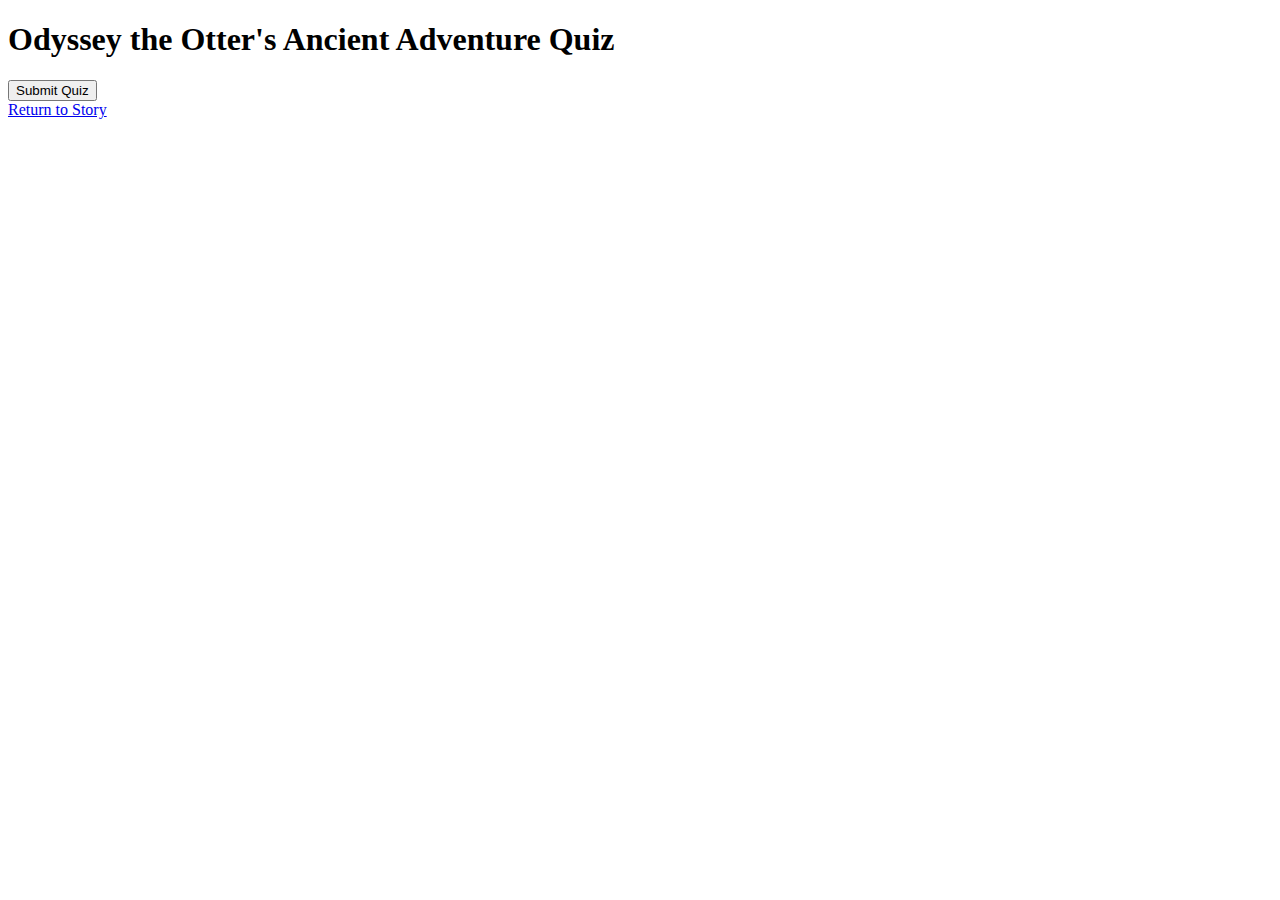
==== quiz.html @ b39ae332 "Create quiz.html" ====
<!DOCTYPE html>
<html lang="en">
<head>
    <meta charset="UTF-8">
    <meta name="viewport" content="width=device-width, initial-scale=1.0">
    <title>Odyssey the Otter's Ancient Adventure Quiz</title>
    <link rel="stylesheet" href="styles.css">
</head>
<body>
    <div class="quiz-container">
        <h1>Odyssey the Otter's Ancient Adventure Quiz</h1>
        <div id="quiz"></div>
        <button id="submit">Submit Quiz</button>
        <div id="results"></div>
        <a href="index.html" class="return-button">Return to Story</a>
    </div>
    <script src="script.js"></script>
</body>
</html>
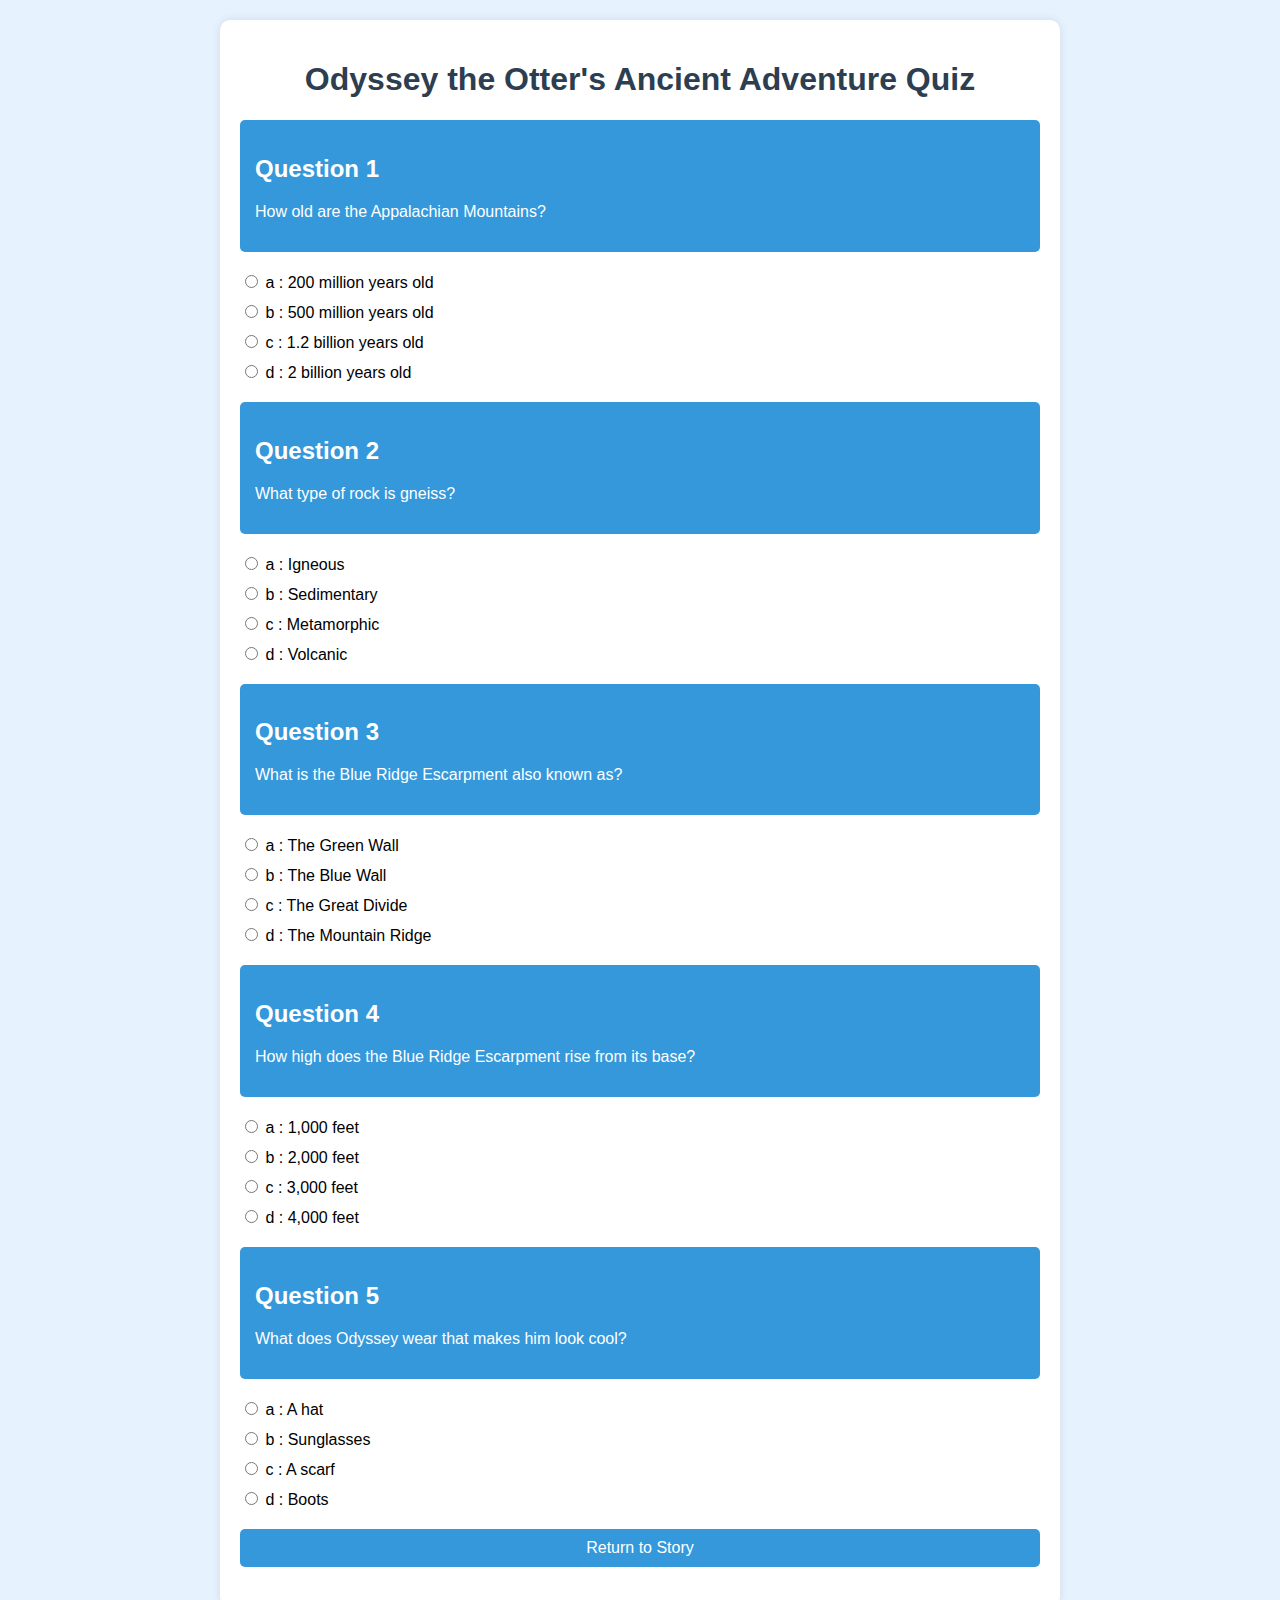
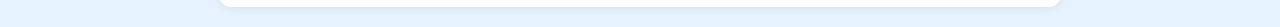
==== commit bbb3d50a: "Update quiz.html" ====
--- a/quiz.html
+++ b/quiz.html
@@ -10,7 +10,6 @@
     <div class="quiz-container">
         <h1>Odyssey the Otter's Ancient Adventure Quiz</h1>
         <div id="quiz"></div>
-        <button id="submit">Submit Quiz</button>
         <div id="results"></div>
         <a href="index.html" class="return-button">Return to Story</a>
     </div>
--- a/styles.css
+++ b/styles.css
@@ -0,0 +1,86 @@
+body {
+    font-family: Arial, sans-serif;
+    background-color: #e6f3ff;
+    margin: 0;
+    padding: 20px;
+}
+
+.quiz-container {
+    background-color: #ffffff;
+    border-radius: 10px;
+    padding: 20px;
+    max-width: 800px;
+    margin: 0 auto;
+    box-shadow: 0 0 10px rgba(0, 0, 0, 0.1);
+}
+
+h1 {
+    color: #2c3e50;
+    text-align: center;
+}
+
+.question {
+    background-color: #3498db;
+    color: #ffffff;
+    padding: 15px;
+    border-radius: 5px;
+    margin-bottom: 20px;
+}
+
+.answers {
+    margin-bottom: 20px;
+}
+
+.answers label {
+    display: block;
+    margin-bottom: 10px;
+    cursor: pointer;
+}
+
+button, .return-button {
+    background-color: #2ecc71;
+    color: #ffffff;
+    border: none;
+    padding: 10px 20px;
+    font-size: 16px;
+    border-radius: 5px;
+    cursor: pointer;
+    display: block;
+    margin: 20px auto;
+    text-decoration: none;
+    text-align: center;
+}
+
+button:hover, .return-button:hover {
+    background-color: #27ae60;
+}
+
+#results {
+    font-weight: bold;
+    margin-top: 20px;
+    text-align: center;
+}
+
+.feedback {
+    margin-top: 10px;
+    padding: 10px;
+    border-radius: 5px;
+}
+
+.correct {
+    background-color: #d4edda;
+    color: #155724;
+}
+
+.incorrect {
+    background-color: #f8d7da;
+    color: #721c24;
+}
+
+.return-button {
+    background-color: #3498db;
+}
+
+.return-button:hover {
+    background-color: #2980b9;
+}
